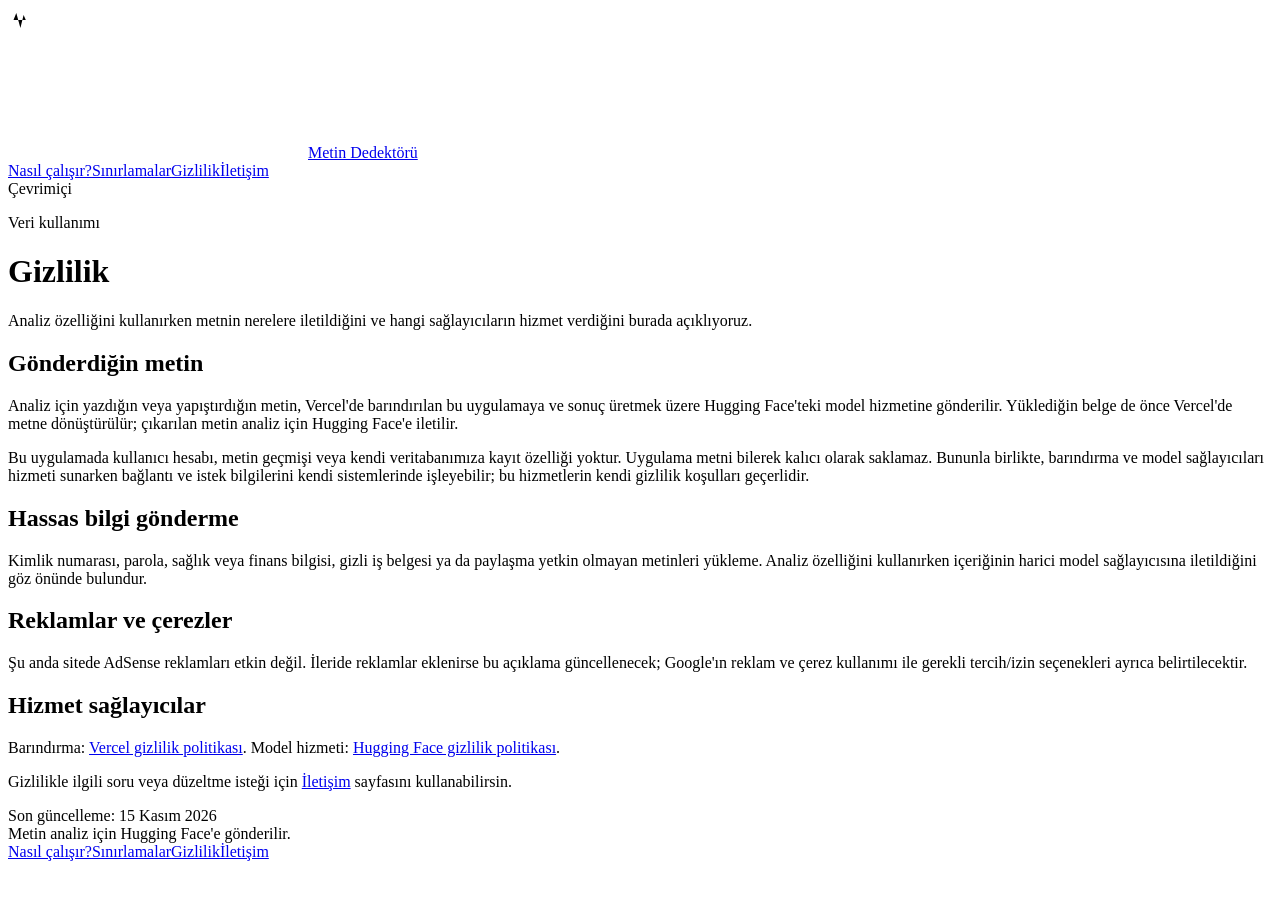
==== web/gizlilik.html @ 6e635caa "Add public information and privacy pages" ====
<!doctype html>
<html lang="tr">
<head>
  <meta charset="utf-8"><meta name="viewport" content="width=device-width, initial-scale=1">
  <meta name="description" content="Metin Dedektörü'nde metinlerin ve yüklenen belgelerin nasıl işlendiği.">
  <meta name="theme-color" content="#211c40"><title>Gizlilik · Metin Dedektörü</title>
  <link rel="stylesheet" href="/app.css">
</head>
<body>
  <header class="top"><div class="wrap top-inner">
    <a class="brand brand-home" href="/"><span class="brandmark"><svg><path d="M1.5 12h4l2.8-7 4.1 15 3.2-13 2.2 5h4.7"/></svg></span>Metin Dedektörü</a>
    <nav class="site-nav" aria-label="Site menüsü"><a href="/nasil-calisir">Nasıl çalışır?</a><a href="/sinirlamalar">Sınırlamalar</a><a href="/gizlilik" aria-current="page">Gizlilik</a><a href="/iletisim">İletişim</a></nav>
    <div class="header-tools"><span class="local"><i></i> Çevrimiçi</span></div>
  </div></header>
  <main class="wrap page-main">
    <p class="page-kicker">Veri kullanımı</p><h1>Gizlilik</h1>
    <p class="page-intro">Analiz özelliğini kullanırken metnin nerelere iletildiğini ve hangi sağlayıcıların hizmet verdiğini burada açıklıyoruz.</p>
    <article class="page-card">
      <h2>Gönderdiğin metin</h2>
      <p>Analiz için yazdığın veya yapıştırdığın metin, Vercel'de barındırılan bu uygulamaya ve sonuç üretmek üzere Hugging Face'teki model hizmetine gönderilir. Yüklediğin belge de önce Vercel'de metne dönüştürülür; çıkarılan metin analiz için Hugging Face'e iletilir.</p>
      <p>Bu uygulamada kullanıcı hesabı, metin geçmişi veya kendi veritabanımıza kayıt özelliği yoktur. Uygulama metni bilerek kalıcı olarak saklamaz. Bununla birlikte, barındırma ve model sağlayıcıları hizmeti sunarken bağlantı ve istek bilgilerini kendi sistemlerinde işleyebilir; bu hizmetlerin kendi gizlilik koşulları geçerlidir.</p>
      <h2>Hassas bilgi gönderme</h2>
      <p>Kimlik numarası, parola, sağlık veya finans bilgisi, gizli iş belgesi ya da paylaşma yetkin olmayan metinleri yükleme. Analiz özelliğini kullanırken içeriğinin harici model sağlayıcısına iletildiğini göz önünde bulundur.</p>
      <h2>Reklamlar ve çerezler</h2>
      <p>Şu anda sitede AdSense reklamları etkin değil. İleride reklamlar eklenirse bu açıklama güncellenecek; Google'ın reklam ve çerez kullanımı ile gerekli tercih/izin seçenekleri ayrıca belirtilecektir.</p>
      <h2>Hizmet sağlayıcılar</h2>
      <p>Barındırma: <a href="https://vercel.com/legal/privacy-policy" rel="noopener noreferrer">Vercel gizlilik politikası</a>. Model hizmeti: <a href="https://huggingface.co/privacy" rel="noopener noreferrer">Hugging Face gizlilik politikası</a>.</p>
      <p>Gizlilikle ilgili soru veya düzeltme isteği için <a href="/iletisim">İletişim</a> sayfasını kullanabilirsin.</p>
      <div class="notice">Son güncelleme: 15 Kasım 2026</div>
    </article>
  </main>
  <footer class="wrap"><span>Metin analiz için Hugging Face'e gönderilir.</span><nav class="footer-nav" aria-label="Bilgi sayfaları"><a href="/nasil-calisir">Nasıl çalışır?</a><a href="/sinirlamalar">Sınırlamalar</a><a href="/gizlilik">Gizlilik</a><a href="/iletisim">İletişim</a></nav></footer>
</body></html>
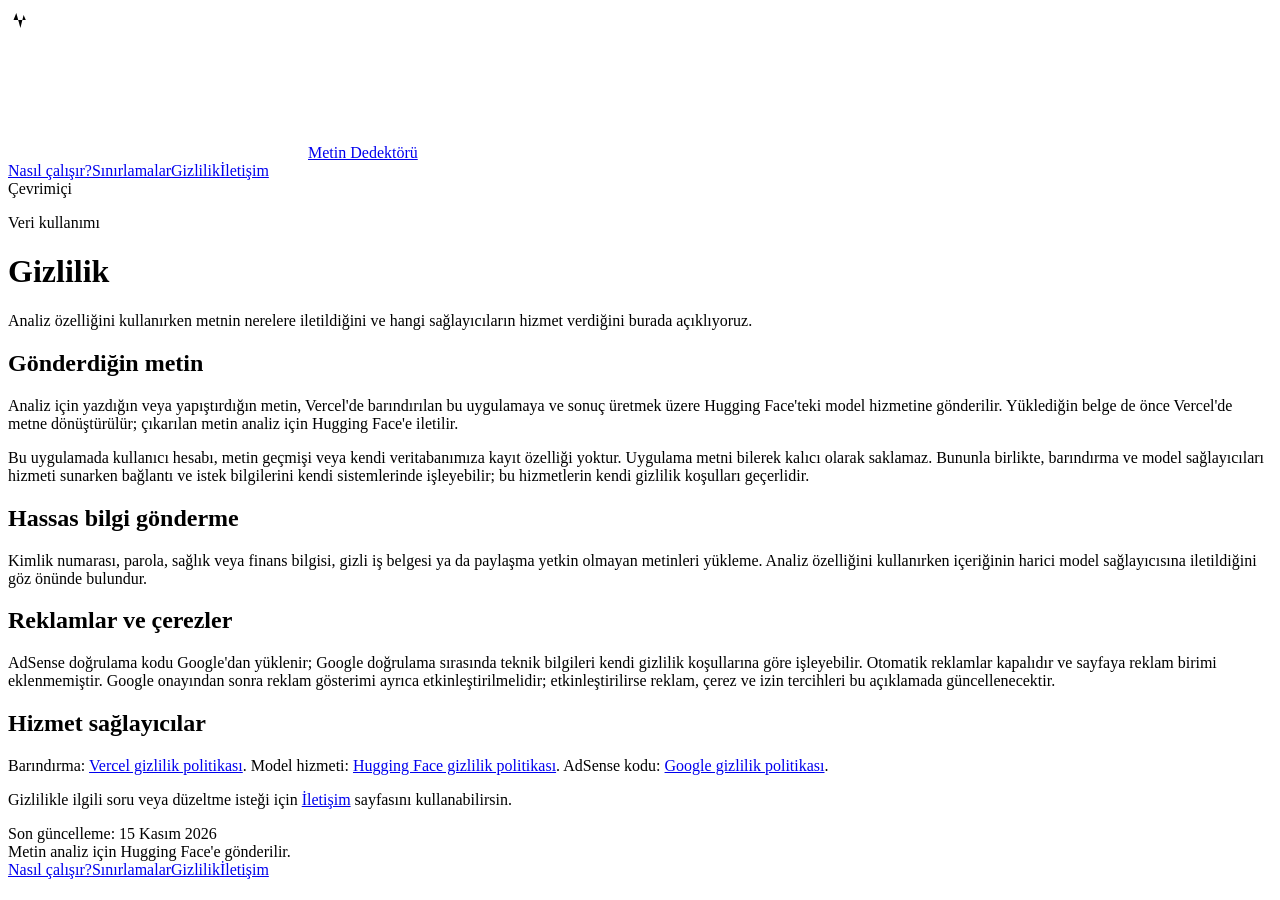
==== commit a72cf0df: "Add AdSense site verification code" ====
--- a/web/gizlilik.html
+++ b/web/gizlilik.html
@@ -4,6 +4,7 @@
   <meta charset="utf-8"><meta name="viewport" content="width=device-width, initial-scale=1">
   <meta name="description" content="Metin Dedektörü'nde metinlerin ve yüklenen belgelerin nasıl işlendiği.">
   <meta name="theme-color" content="#211c40"><title>Gizlilik · Metin Dedektörü</title>
+  <script async src="https://pagead2.googlesyndication.com/pagead/js/adsbygoogle.js?client=ca-pub-1196026144970533" crossorigin="anonymous"></script>
   <link rel="stylesheet" href="/app.css">
 </head>
 <body>
@@ -22,9 +23,9 @@
       <h2>Hassas bilgi gönderme</h2>
       <p>Kimlik numarası, parola, sağlık veya finans bilgisi, gizli iş belgesi ya da paylaşma yetkin olmayan metinleri yükleme. Analiz özelliğini kullanırken içeriğinin harici model sağlayıcısına iletildiğini göz önünde bulundur.</p>
       <h2>Reklamlar ve çerezler</h2>
-      <p>Şu anda sitede AdSense reklamları etkin değil. İleride reklamlar eklenirse bu açıklama güncellenecek; Google'ın reklam ve çerez kullanımı ile gerekli tercih/izin seçenekleri ayrıca belirtilecektir.</p>
+      <p>AdSense doğrulama kodu Google'dan yüklenir; Google doğrulama sırasında teknik bilgileri kendi gizlilik koşullarına göre işleyebilir. Otomatik reklamlar kapalıdır ve sayfaya reklam birimi eklenmemiştir. Google onayından sonra reklam gösterimi ayrıca etkinleştirilmelidir; etkinleştirilirse reklam, çerez ve izin tercihleri bu açıklamada güncellenecektir.</p>
       <h2>Hizmet sağlayıcılar</h2>
-      <p>Barındırma: <a href="https://vercel.com/legal/privacy-policy" rel="noopener noreferrer">Vercel gizlilik politikası</a>. Model hizmeti: <a href="https://huggingface.co/privacy" rel="noopener noreferrer">Hugging Face gizlilik politikası</a>.</p>
+      <p>Barındırma: <a href="https://vercel.com/legal/privacy-policy" rel="noopener noreferrer">Vercel gizlilik politikası</a>. Model hizmeti: <a href="https://huggingface.co/privacy" rel="noopener noreferrer">Hugging Face gizlilik politikası</a>. AdSense kodu: <a href="https://policies.google.com/privacy" rel="noopener noreferrer">Google gizlilik politikası</a>.</p>
       <p>Gizlilikle ilgili soru veya düzeltme isteği için <a href="/iletisim">İletişim</a> sayfasını kullanabilirsin.</p>
       <div class="notice">Son güncelleme: 15 Kasım 2026</div>
     </article>
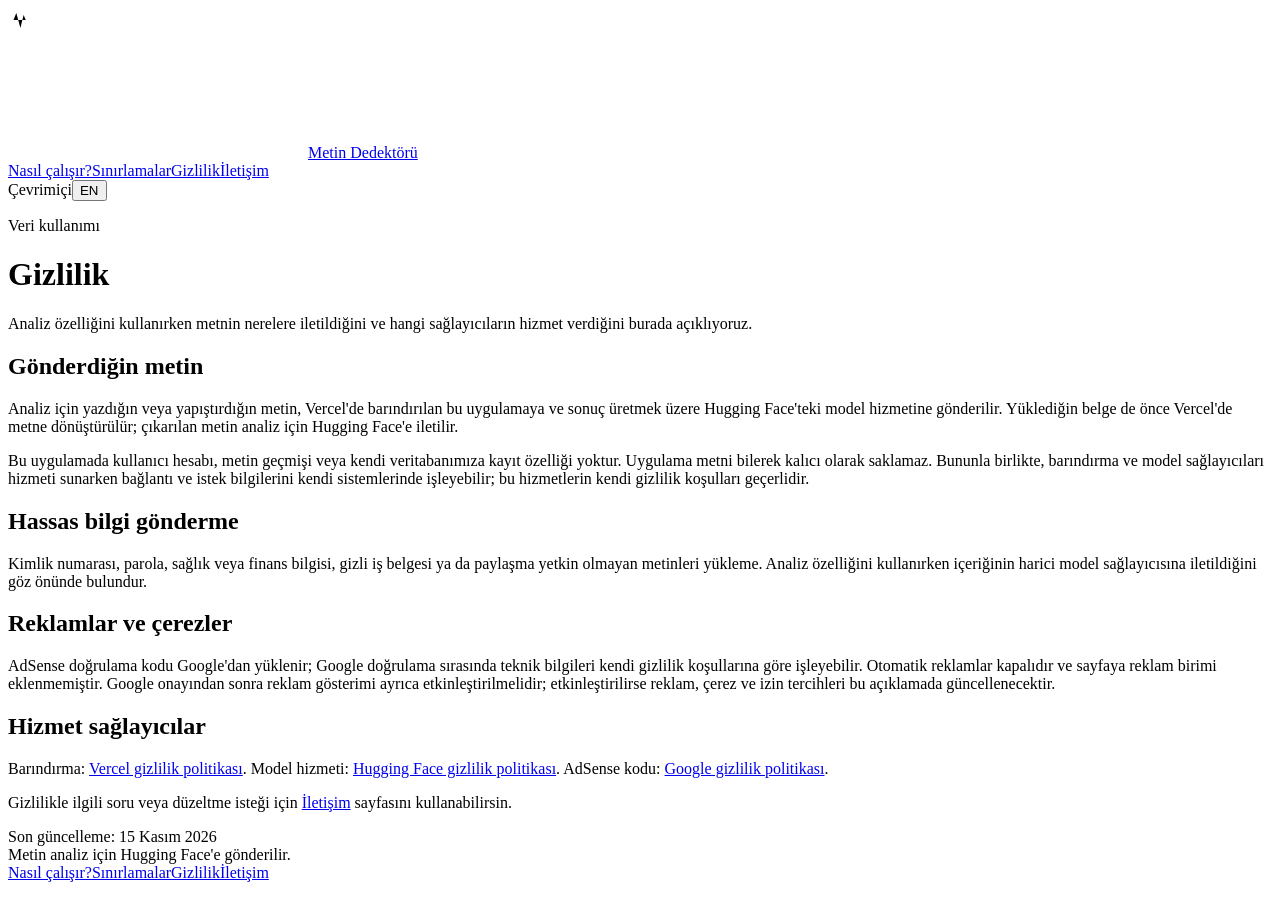
==== commit 0d04c44e: "Add English interface and usability improvements" ====
--- a/web/gizlilik.html
+++ b/web/gizlilik.html
@@ -4,14 +4,15 @@
   <meta charset="utf-8"><meta name="viewport" content="width=device-width, initial-scale=1">
   <meta name="description" content="Metin Dedektörü'nde metinlerin ve yüklenen belgelerin nasıl işlendiği.">
   <meta name="theme-color" content="#211c40"><title>Gizlilik · Metin Dedektörü</title>
-  <script async src="https://pagead2.googlesyndication.com/pagead/js/adsbygoogle.js?client=ca-pub-1196026144970533" crossorigin="anonymous"></script>
-  <link rel="stylesheet" href="/app.css">
+  <meta name="google-adsense-account" content="ca-pub-1196026144907533">
+  <script async src="https://pagead2.googlesyndication.com/pagead/js/adsbygoogle.js?client=ca-pub-1196026144907533" crossorigin="anonymous"></script>
+  <link rel="stylesheet" href="/app.css"><script defer src="/page-language.js"></script>
 </head>
 <body>
   <header class="top"><div class="wrap top-inner">
     <a class="brand brand-home" href="/"><span class="brandmark"><svg><path d="M1.5 12h4l2.8-7 4.1 15 3.2-13 2.2 5h4.7"/></svg></span>Metin Dedektörü</a>
     <nav class="site-nav" aria-label="Site menüsü"><a href="/nasil-calisir">Nasıl çalışır?</a><a href="/sinirlamalar">Sınırlamalar</a><a href="/gizlilik" aria-current="page">Gizlilik</a><a href="/iletisim">İletişim</a></nav>
-    <div class="header-tools"><span class="local"><i></i> Çevrimiçi</span></div>
+    <div class="header-tools"><span class="local"><i></i> Çevrimiçi</span><button class="language-toggle" type="button" aria-label="Switch to English">EN</button></div>
   </div></header>
   <main class="wrap page-main">
     <p class="page-kicker">Veri kullanımı</p><h1>Gizlilik</h1>
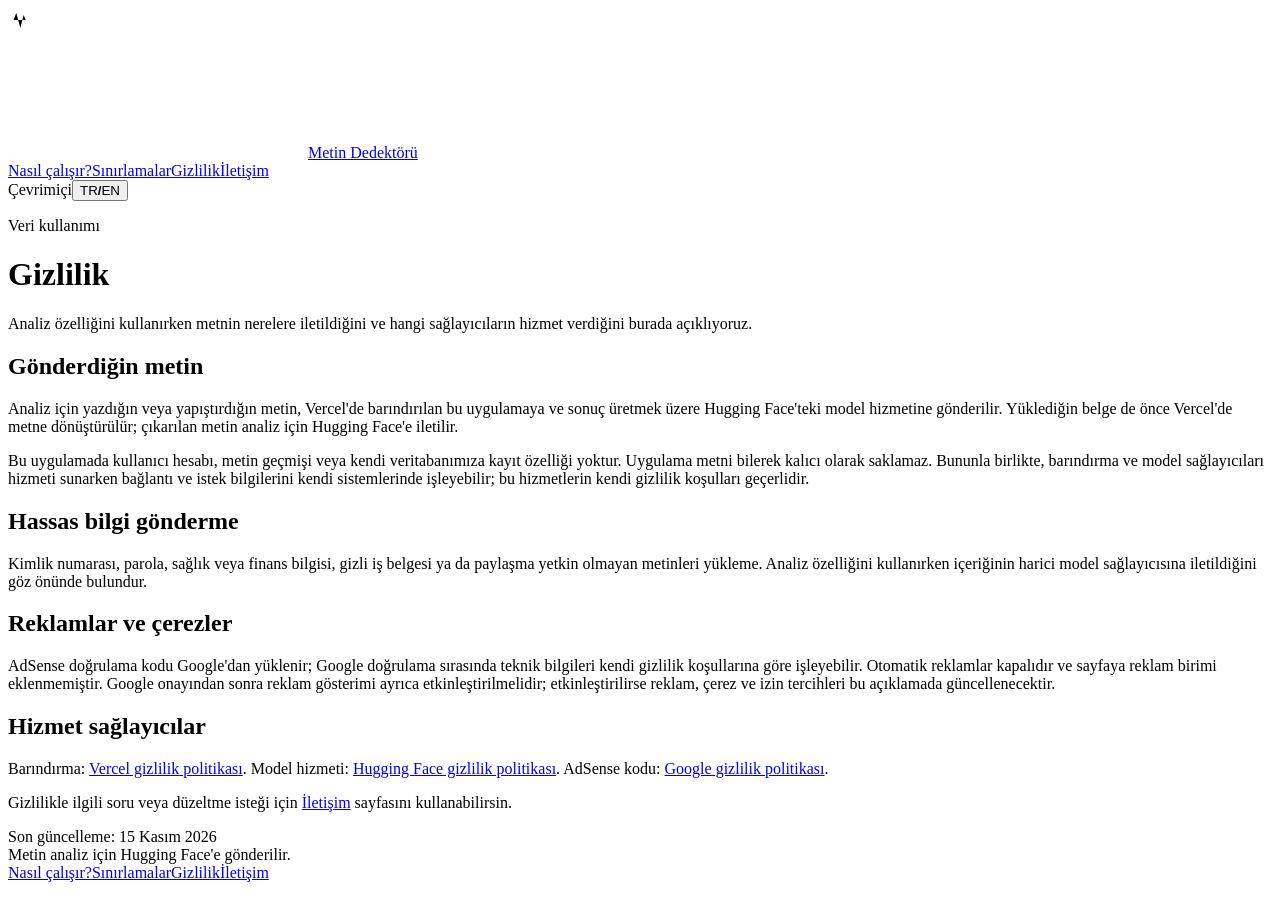
==== commit d83d786b: "Improve bilingual SEO and indexing" ====
--- a/web/gizlilik.html
+++ b/web/gizlilik.html
@@ -3,6 +3,7 @@
 <head>
   <meta charset="utf-8"><meta name="viewport" content="width=device-width, initial-scale=1">
   <meta name="description" content="Metin Dedektörü'nde metinlerin ve yüklenen belgelerin nasıl işlendiği.">
+  <meta name="robots" content="index,follow"><link rel="canonical" href="https://ai-text-detector-eng-tr.vercel.app/gizlilik"><link rel="alternate" hreflang="tr" href="https://ai-text-detector-eng-tr.vercel.app/gizlilik"><link rel="alternate" hreflang="en" href="https://ai-text-detector-eng-tr.vercel.app/en/privacy"><link rel="alternate" hreflang="x-default" href="https://ai-text-detector-eng-tr.vercel.app/gizlilik">
   <meta name="theme-color" content="#211c40"><title>Gizlilik · Metin Dedektörü</title>
   <meta name="google-adsense-account" content="ca-pub-1196026144907533">
   <script async src="https://pagead2.googlesyndication.com/pagead/js/adsbygoogle.js?client=ca-pub-1196026144907533" crossorigin="anonymous"></script>
@@ -12,7 +13,7 @@
   <header class="top"><div class="wrap top-inner">
     <a class="brand brand-home" href="/"><span class="brandmark"><svg><path d="M1.5 12h4l2.8-7 4.1 15 3.2-13 2.2 5h4.7"/></svg></span>Metin Dedektörü</a>
     <nav class="site-nav" aria-label="Site menüsü"><a href="/nasil-calisir">Nasıl çalışır?</a><a href="/sinirlamalar">Sınırlamalar</a><a href="/gizlilik" aria-current="page">Gizlilik</a><a href="/iletisim">İletişim</a></nav>
-    <div class="header-tools"><span class="local"><i></i> Çevrimiçi</span><button class="language-toggle" type="button" aria-label="Switch to English">EN</button></div>
+    <div class="header-tools"><span class="local"><i></i> Çevrimiçi</span><button class="language-toggle" type="button" aria-label="Language / Dil"><span data-lang-option="tr">TR</span><b>/</b><span data-lang-option="en">EN</span></button></div>
   </div></header>
   <main class="wrap page-main">
     <p class="page-kicker">Veri kullanımı</p><h1>Gizlilik</h1>
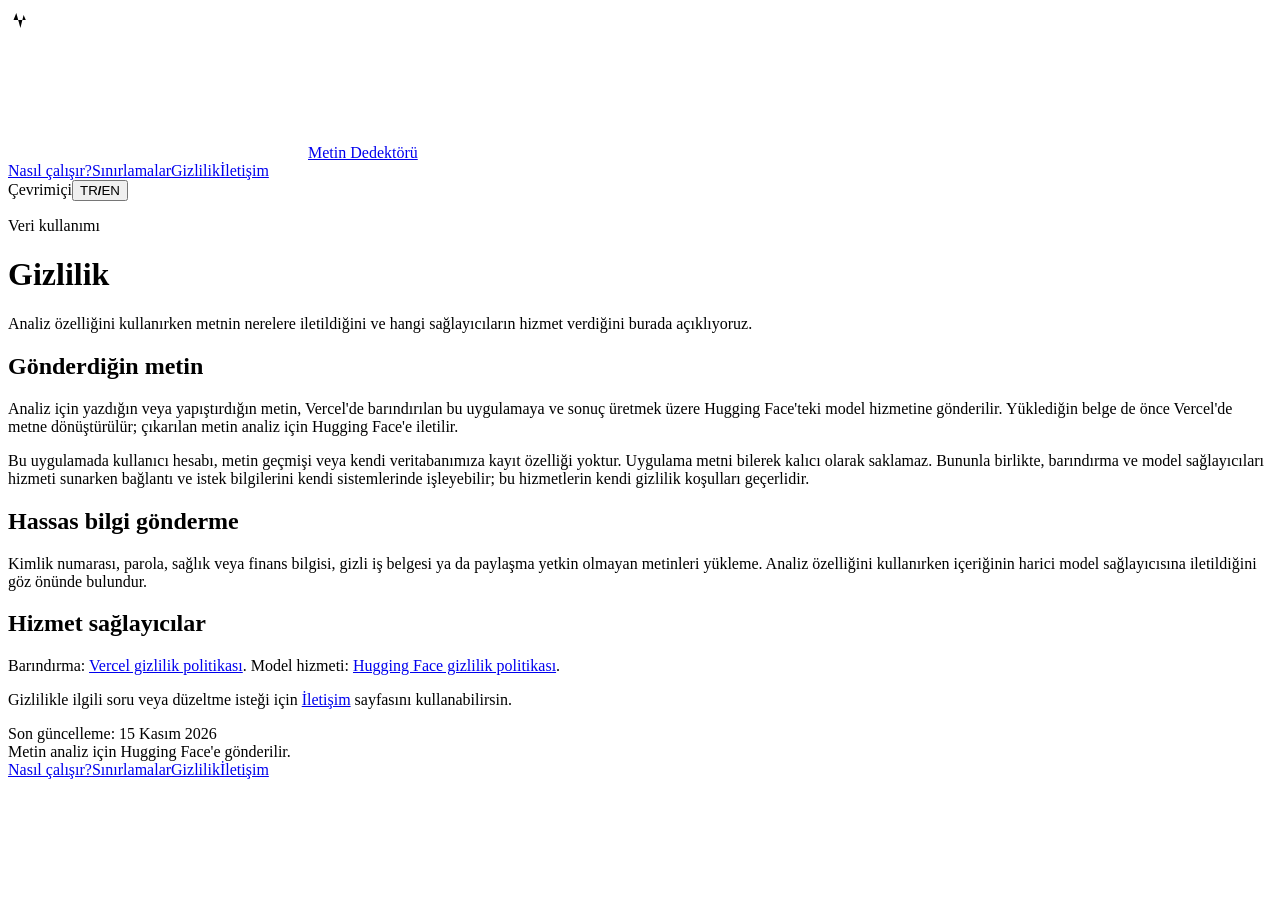
==== commit 8e4b9a62: "Remove AdSense verification code" ====
--- a/web/gizlilik.html
+++ b/web/gizlilik.html
@@ -5,8 +5,6 @@
   <meta name="description" content="Metin Dedektörü'nde metinlerin ve yüklenen belgelerin nasıl işlendiği.">
   <meta name="robots" content="index,follow"><link rel="canonical" href="https://ai-text-detector-eng-tr.vercel.app/gizlilik"><link rel="alternate" hreflang="tr" href="https://ai-text-detector-eng-tr.vercel.app/gizlilik"><link rel="alternate" hreflang="en" href="https://ai-text-detector-eng-tr.vercel.app/en/privacy"><link rel="alternate" hreflang="x-default" href="https://ai-text-detector-eng-tr.vercel.app/gizlilik">
   <meta name="theme-color" content="#211c40"><title>Gizlilik · Metin Dedektörü</title>
-  <meta name="google-adsense-account" content="ca-pub-1196026144907533">
-  <script async src="https://pagead2.googlesyndication.com/pagead/js/adsbygoogle.js?client=ca-pub-1196026144907533" crossorigin="anonymous"></script>
   <link rel="stylesheet" href="/app.css"><script defer src="/page-language.js"></script>
 </head>
 <body>
@@ -24,10 +22,8 @@
       <p>Bu uygulamada kullanıcı hesabı, metin geçmişi veya kendi veritabanımıza kayıt özelliği yoktur. Uygulama metni bilerek kalıcı olarak saklamaz. Bununla birlikte, barındırma ve model sağlayıcıları hizmeti sunarken bağlantı ve istek bilgilerini kendi sistemlerinde işleyebilir; bu hizmetlerin kendi gizlilik koşulları geçerlidir.</p>
       <h2>Hassas bilgi gönderme</h2>
       <p>Kimlik numarası, parola, sağlık veya finans bilgisi, gizli iş belgesi ya da paylaşma yetkin olmayan metinleri yükleme. Analiz özelliğini kullanırken içeriğinin harici model sağlayıcısına iletildiğini göz önünde bulundur.</p>
-      <h2>Reklamlar ve çerezler</h2>
-      <p>AdSense doğrulama kodu Google'dan yüklenir; Google doğrulama sırasında teknik bilgileri kendi gizlilik koşullarına göre işleyebilir. Otomatik reklamlar kapalıdır ve sayfaya reklam birimi eklenmemiştir. Google onayından sonra reklam gösterimi ayrıca etkinleştirilmelidir; etkinleştirilirse reklam, çerez ve izin tercihleri bu açıklamada güncellenecektir.</p>
       <h2>Hizmet sağlayıcılar</h2>
-      <p>Barındırma: <a href="https://vercel.com/legal/privacy-policy" rel="noopener noreferrer">Vercel gizlilik politikası</a>. Model hizmeti: <a href="https://huggingface.co/privacy" rel="noopener noreferrer">Hugging Face gizlilik politikası</a>. AdSense kodu: <a href="https://policies.google.com/privacy" rel="noopener noreferrer">Google gizlilik politikası</a>.</p>
+      <p>Barındırma: <a href="https://vercel.com/legal/privacy-policy" rel="noopener noreferrer">Vercel gizlilik politikası</a>. Model hizmeti: <a href="https://huggingface.co/privacy" rel="noopener noreferrer">Hugging Face gizlilik politikası</a>.</p>
       <p>Gizlilikle ilgili soru veya düzeltme isteği için <a href="/iletisim">İletişim</a> sayfasını kullanabilirsin.</p>
       <div class="notice">Son güncelleme: 15 Kasım 2026</div>
     </article>
